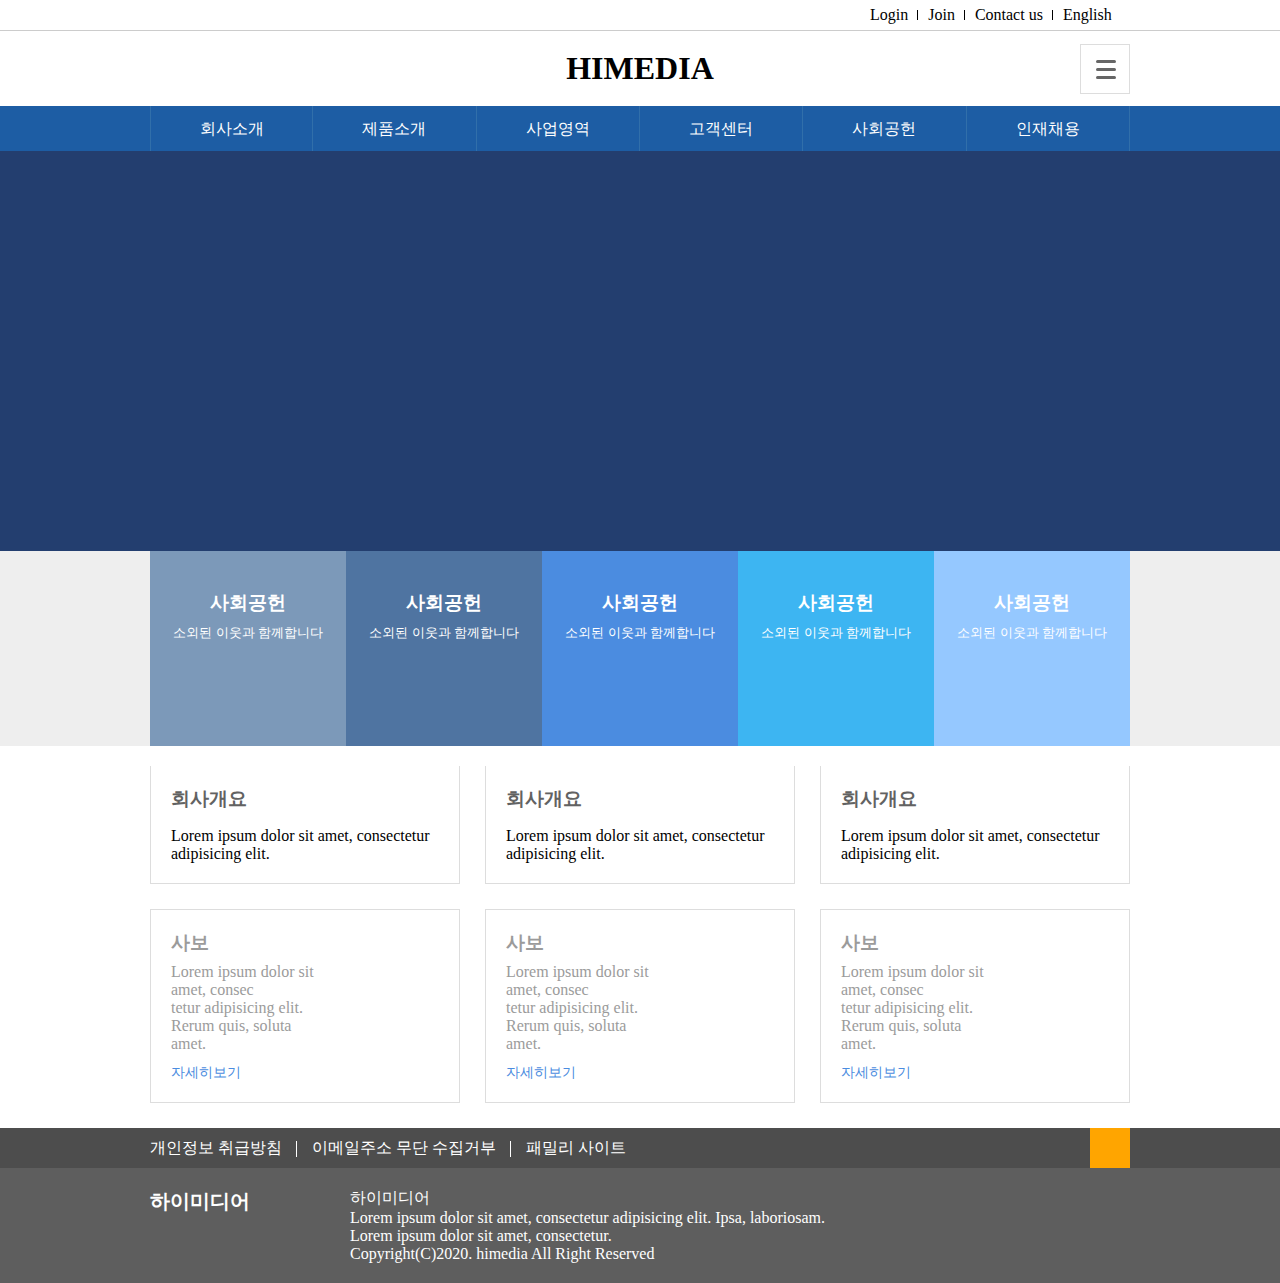
==== 01himedia/index.html @ e54c7863 "himedia" ====
<!DOCTYPE html>
<html lang="ko">
<head>
	<meta http-equiv="X-UA-Compatible" content="IE=Edge">
	<meta charset="UTF-8">
	<title>HIMEDIA</title>
	<link rel="stylesheet" href="css/style.css">
</head>
<body>
	<header id="header">
		<div class="utilWrap">
			<div class="util">
				<ul class="utilMenu clearfix">
					<li><a href="#">Login</a></li>
					<li><a href="#">Join</a></li>
					<li><a href="#">Contact us</a></li>
					<li><a href="#">English</a></li>
				</ul>
			</div>
		</div>
		
		<div class="headerTop">
			<h1 class="logo"><a href="#">HIMEDIA</a></h1>
			<div class="toggle">
				<div class="box1"></div>
				<div class="box2"></div>
				<div class="box3"></div>
			</div>
		</div>
		<div class="gnbWrap"> <!-- 100% -->
			<nav class="gnbMenu">  <!-- 980px -->
				<ul>
					<li><a href="#">회사소개</a></li>
					<li><a href="#">제품소개</a></li>
					<li><a href="#">사업영역</a></li>
					<li><a href="#">고객센터</a></li>
					<li><a href="#">사회공헌</a></li>
					<li><a href="#">인재채용</a></li>
				</ul>
			</nav>
		</div>
	</header>

	<div class="visualWrap">
		<div class="visual">
			<img src="../light01.png" alt="" class="light">
			<img src="../text01.png" alt="" class="sText">
		</div>
	</div>
	<div class="section">
		<ul class="card">
			<li><img src="../icon01.png" alt=""><h3>사회공헌</h3><p>소외된 이웃과 함께합니다</p></li>
			<li><img src="../icon02.png" alt=""><h3>사회공헌</h3><p>소외된 이웃과 함께합니다</p></li>
			<li><img src="../icon03.png" alt=""><h3>사회공헌</h3><p>소외된 이웃과 함께합니다</p></li>
			<li><img src="../icon04.png" alt=""><h3>사회공헌</h3><p>소외된 이웃과 함께합니다</p></li>
			<li><img src="../icon05.png" alt=""><h3>사회공헌</h3><p>소외된 이웃과 함께합니다</p></li>
		</ul>
	</div>

	<div class="conWrapOne">
		<ul class="card clearfix">
			<li onclick="location.href='http://www.naver.com'"><img src="../banner01.jpg" alt="" class=cardImg>
				<div class="cardBody">
					<h3>회사개요</h3>
					<p>Lorem ipsum dolor sit amet, consectetur adipisicing elit.</p>
				</div>
			</li>
			<li><img src="../banner02.jpg" alt="" class=cardImg>
				<div class="cardBody">
					<h3>회사개요</h3>
					<p>Lorem ipsum dolor sit amet, consectetur adipisicing elit.</p>
				</div>
			</li>
			<li><img src="../banner03.jpg" alt="" class=cardImg>
				<div class="cardBody">
					<h3>회사개요</h3>
					<p>Lorem ipsum dolor sit amet, consectetur adipisicing elit.</p>
				</div>
			</li>
		</ul>
	</div>
	<div class="conWrapTwo">
		<ul class="card clearfix">
			<li>
				<img src="../banner_icon01.png" alt="">
				<div class="card_body">
					<h3>사보</h3>
					<p>Lorem ipsum dolor sit amet, consec<br>tetur adipisicing elit. Rerum quis, soluta amet.</p>
					<a href="#">자세히보기</a>
				</div>
			</li>
			<li>
				<img src="../banner_icon02.png" alt="">
				<div class="card_body">
					<h3>사보</h3>
					<p>Lorem ipsum dolor sit amet, consec<br>tetur adipisicing elit. Rerum quis, soluta amet.</p>
					<a href="#">자세히보기</a>
				</div>
			</li>
			<li>
				<img src="../banner_icon03.png" alt="">
				<div class="card_body">
					<h3>사보</h3>
					<p>Lorem ipsum dolor sit amet, consec<br>tetur adipisicing elit. Rerum quis, soluta amet.</p>
					<a href="#">자세히보기</a>
				</div>
			</li>
		</ul>
	</div>
	<footer id="footer">
		<div class="footerTopWrap"> <!-- 100% -->
			<div class="footerTop"> <!-- w980 -->
				<ul class="clearfix">
					<li><a href="logo">개인정보 취급방침</a></li>
					<li><a href="#">이메일주소 무단 수집거부</a></li>
					<li><a href="#">패밀리 사이트</a></li>
				</ul>
				<div class="top"><a href="#header"><img src="../top.png" alt=""></a></div>
			</div>
		</div>
		<div class="footerBottomWrap clearfix">
			<div class="logo">하이미디어</div>
			<div class="copy">
				<p>하이미디어</p>
				<p>Lorem ipsum dolor sit amet, consectetur adipisicing elit. Ipsa, laboriosam.</p>
				<p>Lorem ipsum dolor sit amet, consectetur.</p>
				<p>Copyright(C)2020. himedia All Right Reserved</p>
			</div>
		</div>
	</footer>

	<!-- <div style="width: 200px;height: 60px;background-color: red;border-radius: 50px;text-align: center;"></div> -->
</body>
</html>
---- 01himedia/css/style.css ----
@charset "utf-8";
		/*reset*/
		*{margin: 0;padding: 0;box-sizing:border-box;}
		a:link,a:visited{color:#000;text-decoration:none;}
		li{list-style:none;}
		.clearfix:after{content: "";display: block;clear: both;}

		/*header*/

		div.utilWrap{border-bottom: 1px solid #ccc;}
		div.util{width: 980px;margin: 0 auto;}
		ul.utilMenu{margin-left:auto;width: 270px;}
		ul.utilMenu>li{float:left;position: relative;}
		ul.utilMenu>li:after{content:"";display:block;width: 1px;height: 10px;background-color: #000;
							position: absolute;top: 10px;right: 0;}
		ul.utilMenu>li:last-child:after{content: "";display: none;}
		ul.utilMenu>li>a{display: block;padding: 0 10px;line-height: 30px;}
		ul.utilMenu>li:nth-child(4) a{padding-right: 0;}
		div.headerTop{width: 980px;height: 75px;margin: 0 auto;position: relative;}
		div.headerTop>h1.logo{text-align: center;line-height: 75px;}
		div.headerTop>div.toggle{width: 50px;height: 50px;border: 1px solid #ddd;position: absolute;right: 0;top: 13px;
								cursor:pointer;}
		div.headerTop div.box1,div.headerTop div.box2,div.headerTop div.box3{width: 20px;height: 3px;background-color: #666;
																				position:absolute;border-radius: 2px}
		div.headerTop div.box1{top: 15px;left: 15px;}
		div.headerTop div.box2{top: 23px;left: 15px;}
		div.headerTop div.box3{top: 31px;left: 15px;}

		div.gnbWrap{background-color: #1d5da4;}
		div.gnbWrap>nav.gnbMenu{width: 980px;margin:0 auto;}
		div.gnbWrap>nav.gnbMenu>ul:after{content: "";display: block;clear: both;}
		div.gnbWrap>nav.gnbMenu>ul>li{float:left;width: 163.3333px;border-right: 1px solid #316faa;box-sizing:border-box;}
		div.gnbWrap>nav.gnbMenu>ul>li>a{color:white;display: block;text-align: center;height: 45px;line-height: 45px;}
		div.gnbWrap>nav.gnbMenu>ul>li:nth-child(1){border-left: 1px solid #316faa}/*first-child*/
		div.gnbWrap>nav.gnbMenu>ul>li>a:hover{background-color: #233e6f;}

		/*visualWrap*/
		div.visualWrap{height: 400px;background-color: #233e6f;
			background-image: url(../../visual_bg01.jpg);background-repeat: no-repeat;background-position: center;}
		div.visualWrap>div.visual{width: 980px;height: 400px;_background-color: skyblue;margin: 0 auto;
									position: relative;overflow: hidden;}
		div.visual>img.light{position: absolute;right:10px;top: 50px;}
		div.visual>img.sText{position: absolute;left: 0;top: 100px;}


		/*section*/
		div.section{height:195px; background-color: #eee;margin-bottom: 20px;}
		div.section ul.card{width: 980px;margin: 0 auto;}
		div.section ul.card:after{content: "";display: block;clear: both;}
		div.section ul.card>li{float:left;width: 20%;height: 195px;text-align: center;color: white;padding: 20px;}
		div.section ul.card>li:nth-child(1){background-color: #7c99b9;}
		div.section ul.card>li:nth-child(2){background-color: #4f74a1;}
		div.section ul.card>li:nth-child(3){background-color: #4b8ce0;}
		div.section ul.card>li:nth-child(4){background-color: #3db5f2;}
		div.section ul.card>li:nth-child(5){background-color: #95c8ff;}
		div.section ul.card>li>img{margin-bottom: 15px;}
		div.section ul.card>li>p{font-size: 13px;}
		div.section ul.card>li>h3{margin-bottom: 8px;}

		/*contentsOne*/
		div.conWrapOne{width: 980px;margin: 0 auto;margin-bottom: 25px;}
		div.conWrapOne ul.card>li{float: left;width: 310px;margin-right: 25px;cursor:pointer;}
		div.conWrapOne ul.card>li:last-child{margin-right: 0;}
		div.conWrapOne img.cardImg{display: block;}
		div.conWrapOne div.cardBody{padding: 20px;border: 1px solid #ddd;border-top: 0 none;}
		div.conWrapOne h3{margin-bottom: 15px; color:#626262;}

		/*contents Two*/
		div.conWrapTwo{width: 980px;margin: 0 auto;margin-bottom: 25px;}
		div.conWrapTwo ul.card>li{float:left;width: 310px;margin-right: 25px; border: 1px solid #ddd;padding: 20px;position:relative;overflow: hidden;color:#9b9b9b;}
		div.conWrapTwo ul.card>li:last-child{margin-right: 0;}
		div.conWrapTwo div.card_body{width: 150px;}
		div.conWrapTwo img{position:absolute;top:10px;right: -80px}
		div.conWrapTwo h3{margin-bottom: 7px;color:626262;}
		div.conWrapTwo p{margin-bottom: 10px;}
		div.conWrapTwo a{font-size:14px; color:#4b8ce0;}

		/*footer*/
		footer#footer{background-color: #5e5e5e;}
		footer#footer .footerTopWrap{background-color: #4d4d4d;}
		.footerTop{width: 980px;margin: 0 auto;overflow: hidden;position: relative;}
		.footerTop li{float: left; position:relative;}
		.footerTop li:after{
			content: "";display:block;
			width: 1px;height: 16px;
			background-color: white;
			position:absolute;top: 13px;left: -1px;}
		.footerTop li a{display: block;padding: 0 15px;color:white;line-height: 40px;}
		.footerTop li:nth-child(1) a{padding-left: 0;}
		.footerTop .top{width: 40px;height: 40px;background-color: orange;position:absolute;right: 0;top: 0;}
		.footerBottomWrap{width: 980px;margin: 0 auto;color:white;padding: 20px 0;}
		.footerBottomWrap .logo{float:left;width: 200px;font-size:20px;font-weight:bold;}
		.footerBottomWrap .copy{float: left;}
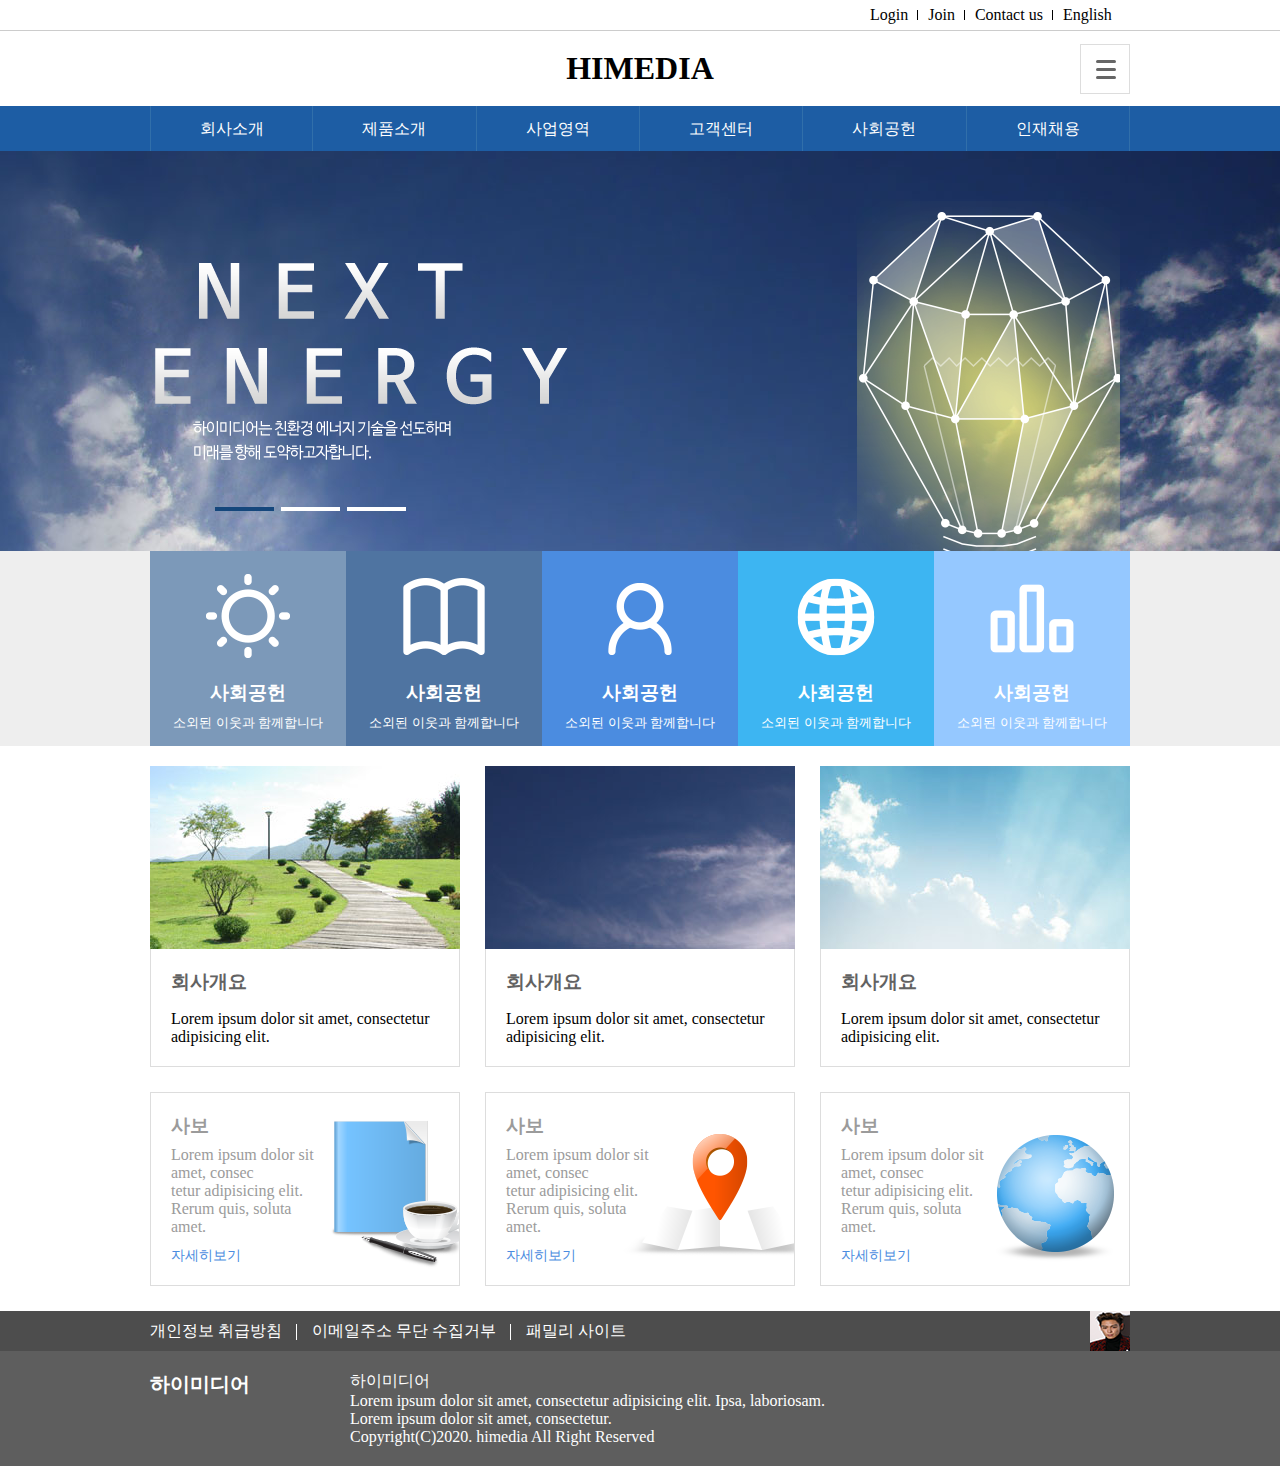
==== commit 4972214b: "dd" ====
--- a/01himedia/index.html
+++ b/01himedia/index.html
@@ -43,35 +43,35 @@
 
 	<div class="visualWrap">
 		<div class="visual">
-			<img src="../light01.png" alt="" class="light">
-			<img src="../text01.png" alt="" class="sText">
+			<img src="images/light01.png" alt="" class="light">
+			<img src="images/text01.png" alt="" class="sText">
 		</div>
 	</div>
 	<div class="section">
 		<ul class="card">
-			<li><img src="../icon01.png" alt=""><h3>사회공헌</h3><p>소외된 이웃과 함께합니다</p></li>
-			<li><img src="../icon02.png" alt=""><h3>사회공헌</h3><p>소외된 이웃과 함께합니다</p></li>
-			<li><img src="../icon03.png" alt=""><h3>사회공헌</h3><p>소외된 이웃과 함께합니다</p></li>
-			<li><img src="../icon04.png" alt=""><h3>사회공헌</h3><p>소외된 이웃과 함께합니다</p></li>
-			<li><img src="../icon05.png" alt=""><h3>사회공헌</h3><p>소외된 이웃과 함께합니다</p></li>
+			<li><img src="images/icon01.png" alt=""><h3>사회공헌</h3><p>소외된 이웃과 함께합니다</p></li>
+			<li><img src="images/icon02.png" alt=""><h3>사회공헌</h3><p>소외된 이웃과 함께합니다</p></li>
+			<li><img src="images/icon03.png" alt=""><h3>사회공헌</h3><p>소외된 이웃과 함께합니다</p></li>
+			<li><img src="images/icon04.png" alt=""><h3>사회공헌</h3><p>소외된 이웃과 함께합니다</p></li>
+			<li><img src="images/icon05.png" alt=""><h3>사회공헌</h3><p>소외된 이웃과 함께합니다</p></li>
 		</ul>
 	</div>
 
 	<div class="conWrapOne">
 		<ul class="card clearfix">
-			<li onclick="location.href='http://www.naver.com'"><img src="../banner01.jpg" alt="" class=cardImg>
+			<li onclick="location.href='http://www.naver.com'"><img src="images/banner01.jpg" alt="" class=cardImg>
 				<div class="cardBody">
 					<h3>회사개요</h3>
 					<p>Lorem ipsum dolor sit amet, consectetur adipisicing elit.</p>
 				</div>
 			</li>
-			<li><img src="../banner02.jpg" alt="" class=cardImg>
+			<li><img src="images/banner02.jpg" alt="" class=cardImg>
 				<div class="cardBody">
 					<h3>회사개요</h3>
 					<p>Lorem ipsum dolor sit amet, consectetur adipisicing elit.</p>
 				</div>
 			</li>
-			<li><img src="../banner03.jpg" alt="" class=cardImg>
+			<li><img src="images/banner03.jpg" alt="" class=cardImg>
 				<div class="cardBody">
 					<h3>회사개요</h3>
 					<p>Lorem ipsum dolor sit amet, consectetur adipisicing elit.</p>
@@ -82,7 +82,7 @@
 	<div class="conWrapTwo">
 		<ul class="card clearfix">
 			<li>
-				<img src="../banner_icon01.png" alt="">
+				<img src="images/banner_icon01.png" alt="">
 				<div class="card_body">
 					<h3>사보</h3>
 					<p>Lorem ipsum dolor sit amet, consec<br>tetur adipisicing elit. Rerum quis, soluta amet.</p>
@@ -90,7 +90,7 @@
 				</div>
 			</li>
 			<li>
-				<img src="../banner_icon02.png" alt="">
+				<img src="images/banner_icon02.png" alt="">
 				<div class="card_body">
 					<h3>사보</h3>
 					<p>Lorem ipsum dolor sit amet, consec<br>tetur adipisicing elit. Rerum quis, soluta amet.</p>
@@ -98,7 +98,7 @@
 				</div>
 			</li>
 			<li>
-				<img src="../banner_icon03.png" alt="">
+				<img src="images/banner_icon03.png" alt="">
 				<div class="card_body">
 					<h3>사보</h3>
 					<p>Lorem ipsum dolor sit amet, consec<br>tetur adipisicing elit. Rerum quis, soluta amet.</p>
@@ -115,7 +115,7 @@
 					<li><a href="#">이메일주소 무단 수집거부</a></li>
 					<li><a href="#">패밀리 사이트</a></li>
 				</ul>
-				<div class="top"><a href="#header"><img src="../top.png" alt=""></a></div>
+				<div class="top"><a href="#header"><img src="images/top.png" alt=""></a></div>
 			</div>
 		</div>
 		<div class="footerBottomWrap clearfix">
--- a/01himedia/css/style.css
+++ b/01himedia/css/style.css
@@ -36,7 +36,7 @@
 
 		/*visualWrap*/
 		div.visualWrap{height: 400px;background-color: #233e6f;
-			background-image: url(../../visual_bg01.jpg);background-repeat: no-repeat;background-position: center;}
+			background-image: url(../images/visual_bg01.jpg);background-repeat: no-repeat;background-position: center;}
 		div.visualWrap>div.visual{width: 980px;height: 400px;_background-color: skyblue;margin: 0 auto;
 									position: relative;overflow: hidden;}
 		div.visual>img.light{position: absolute;right:10px;top: 50px;}
